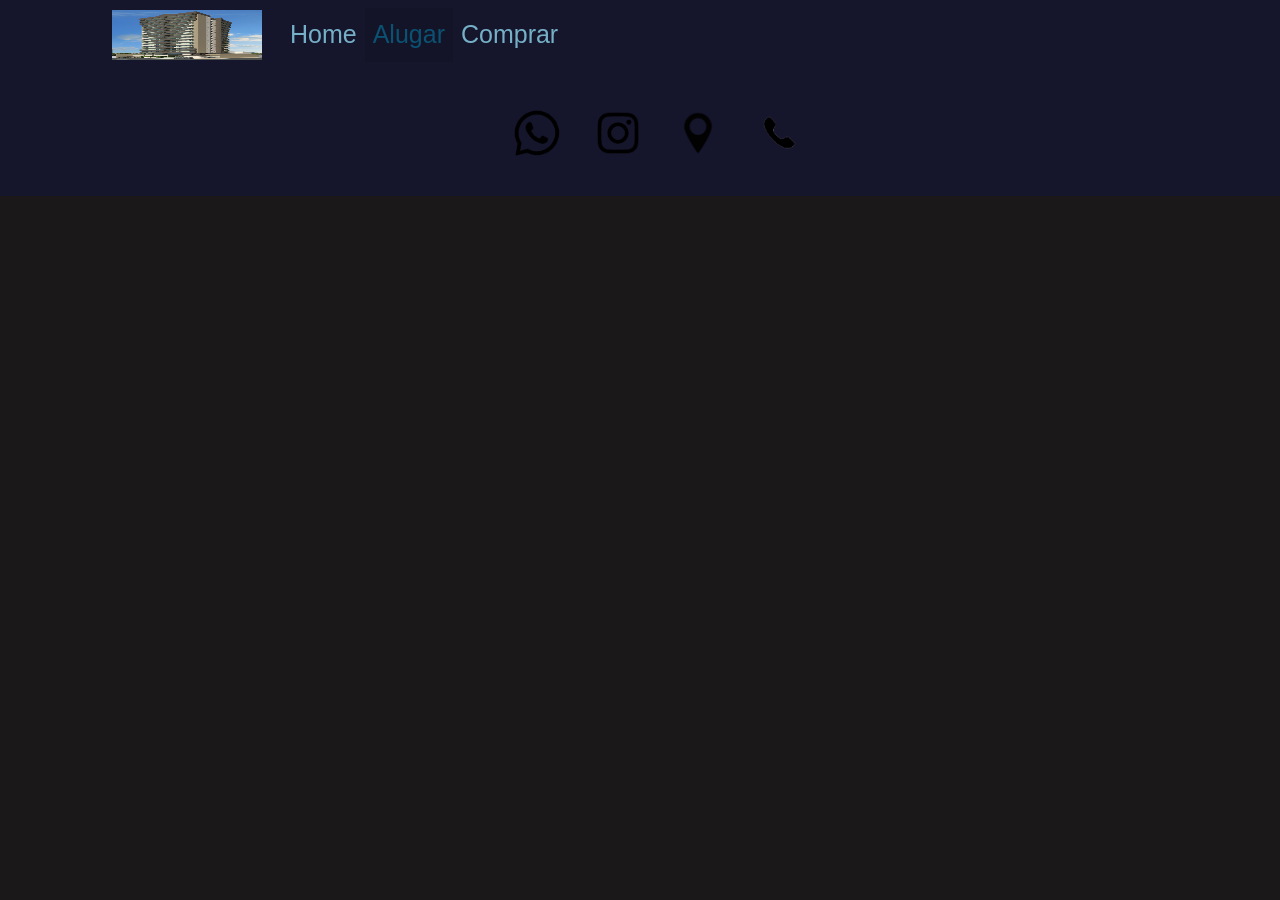
==== Alugar.html @ 468762a9 "first commit" ====
<!DOCTYPE html>
<html>

    <head>
        <meta charset="UTF-8">
        <title>...</title>
        <link href="https://cdn.jsdelivr.net/npm/bootstrap@5.3.8/dist/css/bootstrap.min.css" rel="stylesheet" integrity="sha384-sRIl4kxILFvY47J16cr9ZwB07vP4J8+LH7qKQnuqkuIAvNWLzeN8tE5YBujZqJLB" crossorigin="anonymous">
         <link rel="stylesheet" href="style.css">
    </head>
    <body>
        
        <div class="Navbar">    
        <nav class="navbar navbar-expand-lg " style=" background-color: rgb(21, 21, 44);;" >
            <div class="container-fluid">
                <img href="index.html" src="Imagens/teste.jpg" alt="Logo" width="30" height="24" style="margin-right: 20px ;" class="d-inline-block align-text-top" >   
                <button class="navbar-toggler" type="button" data-bs-toggle="collapse" data-bs-target="#navbarNavAltMarkup" aria-controls="navbarNavAltMarkup" aria-expanded="false" aria-label="Toggle navigation">
                <span class="navbar-toggler-icon"></span>
                </button>
                <div class="collapse navbar-collapse" id="navbarNavAltMarkup">
                <div class="navbar-nav">
                    <a class="nav-link" href="index.html" >Home</a>
                    <a class="nav-link" href="Alugar.html" style="color: rgb(11, 81, 114); background-color: rgb(20, 20, 40);">Alugar</a>
                    <a class="nav-link" href="Vendas.html" >Comprar</a>
                    
                    
                </div>
                </div>
            
            </div>
        </nav>
    </div>

    


    <!--Ultima coisa do codigo!-->
    <div class="Footer" >
      <a href="https://wa.me/55997102324"><img src="Imagens/whatsapp.png" alt="..." style="height: 50px;" class="img" class="imga"></a>
      <a href="https://www.instagram.com/meta/"><img src="Imagens/instagram.png" alt="..." style="height: 50px;"class="imga" ></a>
      <a href="https://maps.app.goo.gl/Fi4g8YJKPx3Emrg57"><img src="Imagens/local.png" alt="..." style="height: 50px;"class="imga" ></a>
      <a href=" tel:+5555997102324"><img src="Imagens/telefone.png" alt="..." style="height: 50px;"class="imga" ></a>
    </div>
        <script src="https://cdn.jsdelivr.net/npm/bootstrap@5.3.8/dist/js/bootstrap.bundle.min.js" integrity="sha384-FKyoEForCGlyvwx9Hj09JcYn3nv7wiPVlz7YYwJrWVcXK/BmnVDxM+D2scQbITxI" crossorigin="anonymous"></script>
    </body>
    </body>
</html>
---- style.css ----
body{
    z-index: 0;
   background-color: rgb(26, 24, 24);
}
   

.img{
    margin-left: 40% ;
    margin-top: 3%;
    margin-bottom:3% ;
}
.imga{
    padding-left:2% ;
    margin-top: 3%;
    margin-bottom:3% ;
}
.nav-link{
    color: rgb(133, 140, 184);
}
.navbar-brand{
    color: rgb(133, 140, 184);
}

.Footer{
background-color: rgb(21, 21, 44);
height: 5%;
width: 100%;
}

.navbar-nav a:hover{
    background-color: rgb(25, 25, 48);
    color: black;
}
.navbar-nav a{
    font-family:'Gill Sans', 'Gill Sans MT', Calibri, 'Trebuchet MS', sans-serif;
    font-size: 25px;
    color:rgb(117, 176, 199);
}
.d-inline-block{
    height: 50px;
    width: 150px;
    margin-left: 100px;
}
.d-block{
width: 900px;  
height: 900px;  
}
.form-select{
    width:10%;
    
}
.locaçao{
    padding-left:100px ;
}
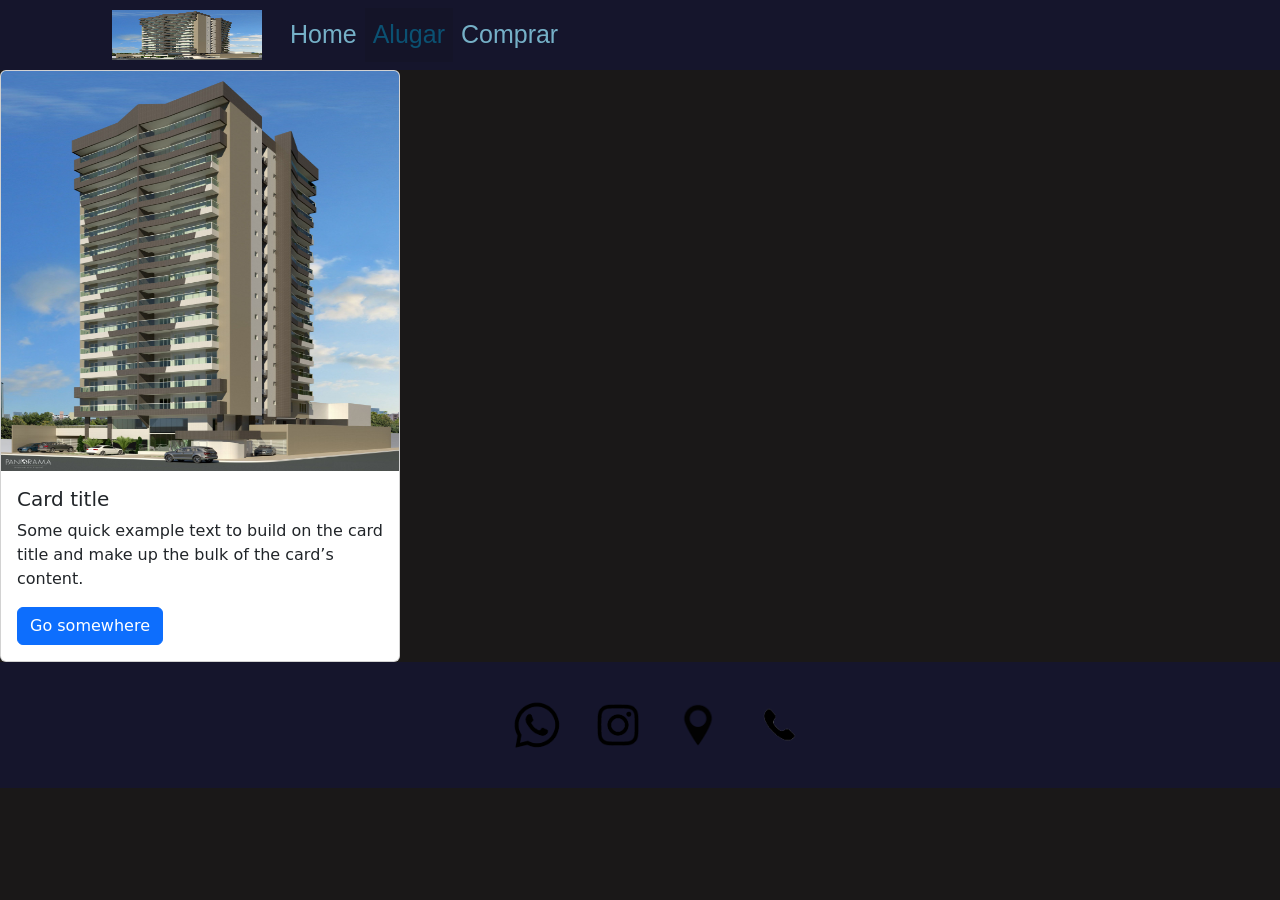
==== commit 0187588a: "second commit" ====
--- a/Alugar.html
+++ b/Alugar.html
@@ -30,7 +30,14 @@
         </nav>
     </div>
 
-    
+    <div class="card" style="width: 400px;">
+  <img src="Imagens/teste.jpg" class="card-img-top" alt="..." height="400px">
+  <div class="card-body">
+    <h5 class="card-title">Card title</h5>
+    <p class="card-text">Some quick example text to build on the card title and make up the bulk of the card’s content.</p>
+    <a href="#" class="btn btn-primary">Go somewhere</a>
+  </div>
+</div>
 
 
     <!--Ultima coisa do codigo!-->
--- a/style.css
+++ b/style.css
@@ -49,6 +49,32 @@
     width:10%;
     
 }
+.buscar{
+    height: 10%;
+
+}
+.menubusca{
+    
+    padding-left:20% ;
+    width:80%;
+    height: 10%;
+}
+.buscar h1{
+    color: black;
+    height: 10%;
+    width: 80%;
+    padding-left: 38%;
+}
 .locaçao{
-    padding-left:100px ;
-}+    padding-left:10% ;
+    background-color: white;
+    
+    
+}
+.L1{
+    background-color: black;
+    color: rgb(66, 76, 216);
+}
+.nav-item a:hover{
+    background-color: white;
+}
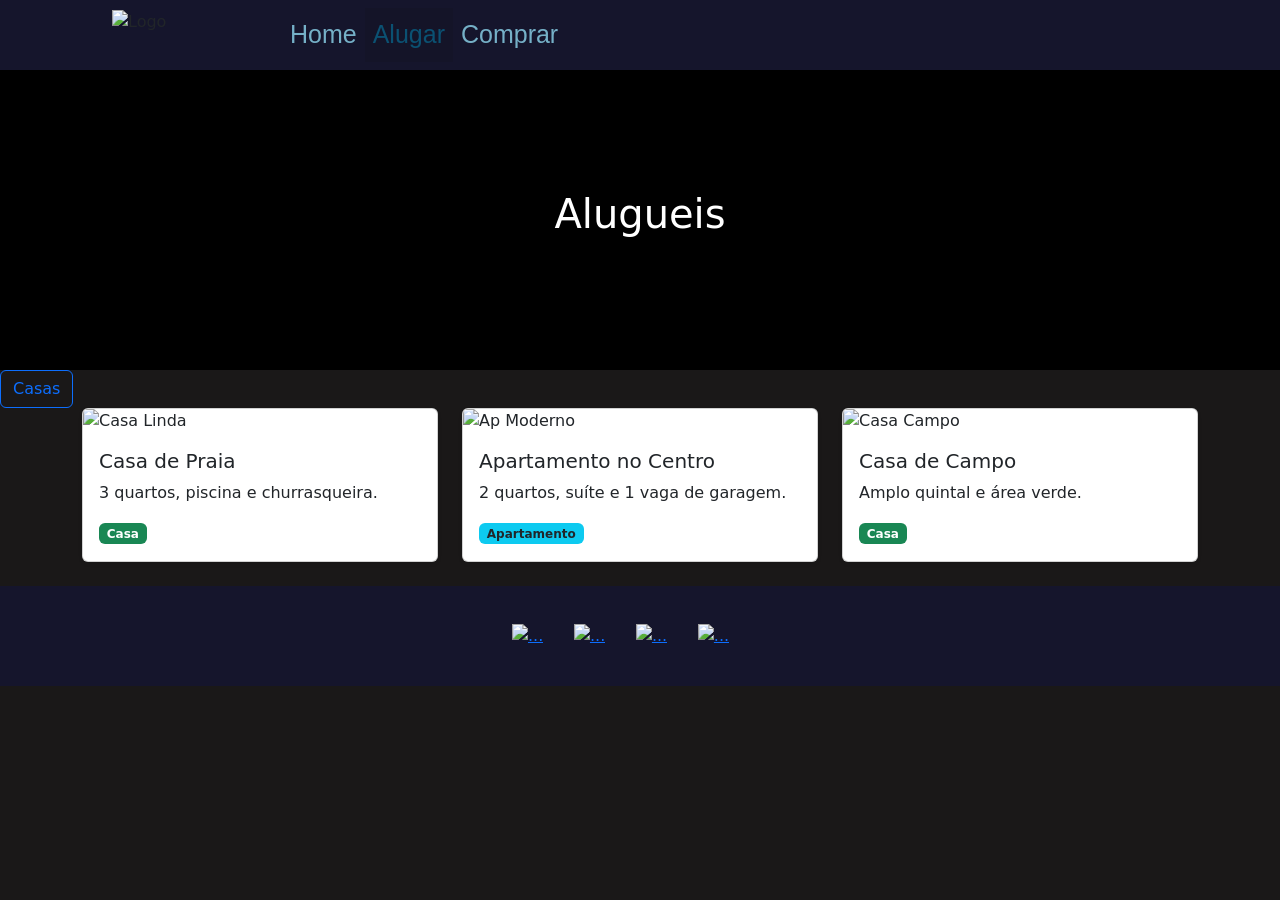
==== commit 41219ded: "first commit" ====
--- a/Alugar.html
+++ b/Alugar.html
@@ -9,6 +9,8 @@
     </head>
     <body>
         
+        
+
         <div class="Navbar">    
         <nav class="navbar navbar-expand-lg " style=" background-color: rgb(21, 21, 44);;" >
             <div class="container-fluid">
@@ -30,15 +32,64 @@
         </nav>
     </div>
 
-    <div class="card" style="width: 400px;">
-  <img src="Imagens/teste.jpg" class="card-img-top" alt="..." height="400px">
-  <div class="card-body">
-    <h5 class="card-title">Card title</h5>
-    <p class="card-text">Some quick example text to build on the card title and make up the bulk of the card’s content.</p>
-    <a href="#" class="btn btn-primary">Go somewhere</a>
+
+    <div class="cima">
+            <h1 style="text-align: center;padding-top: 120px ;">Alugueis</h1>
+
+    </div>
+    <button class="btn btn-outline-primary btn-filtro" data-filter="casa">Casas</button>
+    
+    <div class="container">
+  <div class="row" id="lista-imoveis">
+    
+    <!-- Card 1: Casa -->
+    <div class="col-md-4 mb-4 item-imovel casa">
+      <div class="card shadow-sm">
+        <img src="casa1.jpg" class="card-img-top" alt="Casa Linda">
+        <div class="card-body">
+          <h5 class="card-title">Casa de Praia</h5>
+          <p class="card-text">3 quartos, piscina e churrasqueira.</p>
+          <span class="badge bg-success">Casa</span>
+        </div>
+      </div>
+    </div>
+
+    <!-- Card 2: Apartamento -->
+    <div class="col-md-4 mb-4 item-imovel apartamento">
+      <div class="card shadow-sm">
+        <img src="ap1.jpg" class="card-img-top" alt="Ap Moderno">
+        <div class="card-body">
+          <h5 class="card-title">Apartamento no Centro</h5>
+          <p class="card-text">2 quartos, suíte e 1 vaga de garagem.</p>
+          <span class="badge bg-info text-dark">Apartamento</span>
+        </div>
+      </div>
+    </div>
+
+    <!-- Card 3: Casa -->
+    <div class="col-md-4 mb-4 item-imovel casa">
+      <div class="card shadow-sm">
+        <img src="casa2.jpg" class="card-img-top" alt="Casa Campo">
+        <div class="card-body">
+          <h5 class="card-title">Casa de Campo</h5>
+          <p class="card-text">Amplo quintal e área verde.</p>
+          <span class="badge bg-success">Casa</span>
+        </div>
+      </div>
+    </div>
+
   </div>
 </div>
 
+    <!--<div class="card2">
+        <img src="" alt="" height="400px" width="400px" class="cardimg2">
+        <div class="cardfooter2">
+
+
+        </div>
+    </div>
+    </div>
+    </div>-->
 
     <!--Ultima coisa do codigo!-->
     <div class="Footer" >
@@ -48,6 +99,6 @@
       <a href=" tel:+5555997102324"><img src="Imagens/telefone.png" alt="..." style="height: 50px;"class="imga" ></a>
     </div>
         <script src="https://cdn.jsdelivr.net/npm/bootstrap@5.3.8/dist/js/bootstrap.bundle.min.js" integrity="sha384-FKyoEForCGlyvwx9Hj09JcYn3nv7wiPVlz7YYwJrWVcXK/BmnVDxM+D2scQbITxI" crossorigin="anonymous"></script>
-    </body>
+        <script src="script.js"></script>
     </body>
 </html>
--- a/style.css
+++ b/style.css
@@ -78,3 +78,29 @@
 .nav-item a:hover{
     background-color: white;
 }
+.card2{
+    background-color: white;
+    width: 400px;
+    height: 500px;
+    border-radius: 2%;
+    margin-top: 100px;
+    margin-left: 50px;
+    
+}
+.cardfooter2{
+    width: 100%;
+    height: 100px;
+    background-color:black;
+    border-radius: 2%;
+    
+}
+.cardimg2{
+    border-radius: 2%;
+}
+.cima{
+    background-color: black;
+    height: 300px;
+    width: 100%;
+    color: white;
+    
+}
